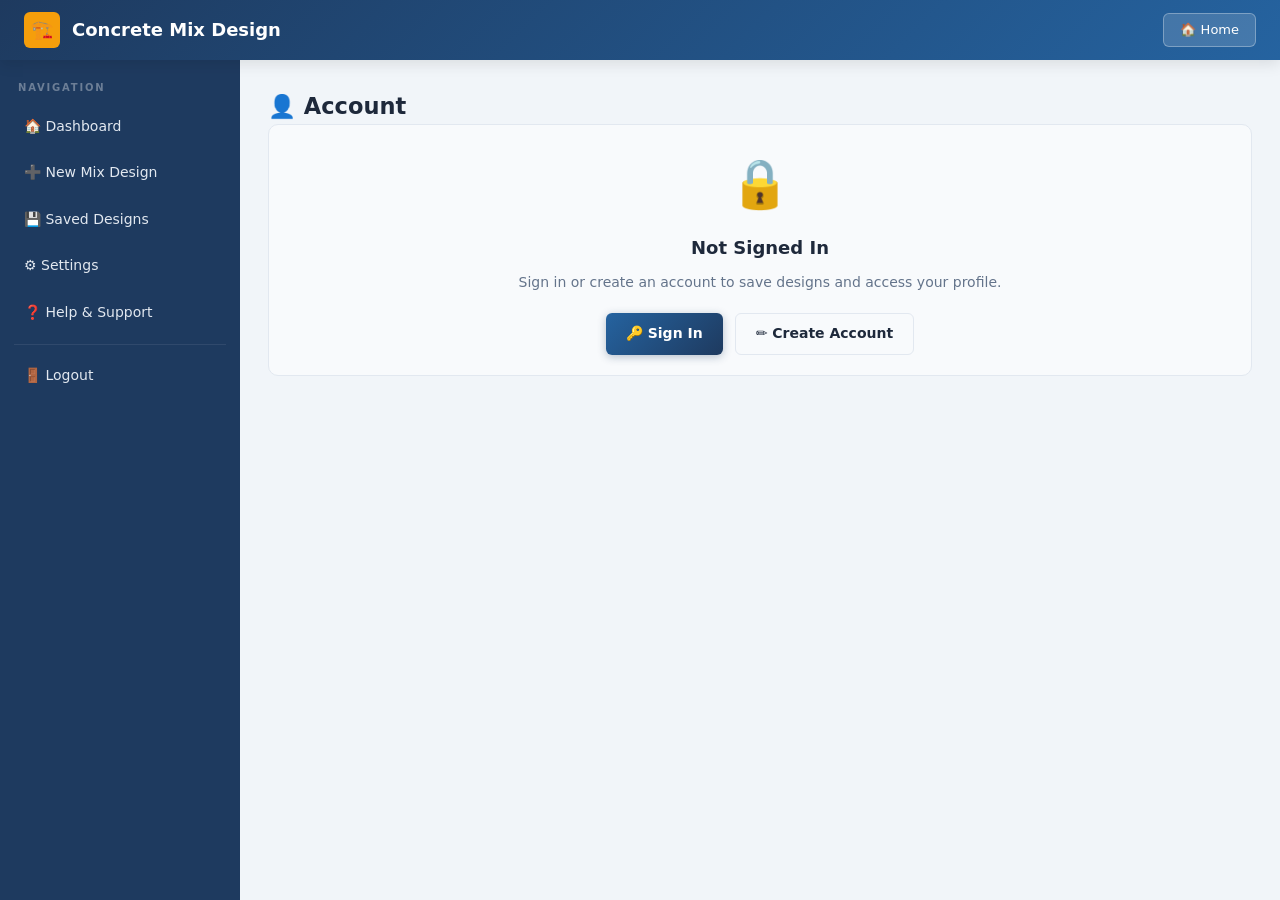
==== account.html @ 40d3233d "Add files via upload" ====
<!DOCTYPE html>
<html lang="en">
<head>
  <meta charset="UTF-8">
  <meta name="viewport" content="width=device-width, initial-scale=1">
  <title>Account — Concrete Mix Design</title>
  <link rel="stylesheet" href="style.css">
  <style>
    .acct-hero {
      background: linear-gradient(135deg, var(--primary) 0%, var(--primary-light) 100%);
      border-radius: var(--radius);
      padding: 28px 32px;
      color: #fff;
      display: flex;
      align-items: center;
      gap: 22px;
      margin-bottom: 24px;
    }
    .acct-avatar {
      width: 72px; height: 72px;
      border-radius: 50%;
      background: rgba(255,255,255,.25);
      border: 3px solid rgba(255,255,255,.4);
      display: flex; align-items: center; justify-content: center;
      font-size: 32px; flex-shrink: 0;
    }
    .acct-hero h2 { font-size: 22px; font-weight: 800; margin-bottom: 4px; }
    .acct-hero p  { font-size: 13px; opacity: .8; margin: 0 0 8px; }
    .role-pill {
      display: inline-block; background: var(--accent);
      color: #1e3a5f; font-size: 11px; font-weight: 700;
      padding: 3px 12px; border-radius: 20px;
    }
    .acct-tabs {
      display: flex; gap: 4px;
      border-bottom: 2px solid var(--border);
      margin-bottom: 24px;
    }
    .tab-btn {
      padding: 10px 18px; border: none; background: none;
      font-size: 14px; font-weight: 600; cursor: pointer;
      color: var(--text-muted); border-bottom: 2px solid transparent;
      margin-bottom: -2px; transition: all .2s; font-family: inherit;
    }
    .tab-btn.active { color: var(--primary); border-bottom-color: var(--primary); }
    .tab-pane { display: none; }
    .tab-pane.active { display: block; }
    .info-row {
      display: flex; align-items: center; gap: 12px;
      padding: 13px 0; border-bottom: 1px solid var(--border);
      font-size: 14px;
    }
    .info-row:last-child { border-bottom: none; }
    .info-row .ir-label { width: 140px; color: var(--text-muted); font-weight: 500; flex-shrink: 0; }
    .info-row .ir-val   { font-weight: 600; }
    .change-pw-row { display: none; }
    .change-pw-row.show { display: block; }
    .login-status-card {
      border-radius: var(--radius);
      padding: 20px 24px;
      text-align: center;
      border: 1px solid var(--border);
      background: var(--surface-2);
      margin-bottom: 16px;
    }

    /* Mobile tweaks */
    @media (max-width: 768px) {
      .acct-hero {
        flex-direction: column;
        align-items: flex-start;
        gap: 14px;
        padding: 22px 20px;
      }
      .acct-hero h2 { font-size: 18px; }
      .acct-hero p  { margin-bottom: 4px; }
      .acct-hero, .acct-tabs { width: 100%; }
      .acct-tabs {
        overflow-x: auto;
        -webkit-overflow-scrolling: touch;
      }
      .tab-btn { padding: 10px 12px; white-space: nowrap; }
      .info-row {
        flex-direction: column;
        align-items: flex-start;
        gap: 6px;
      }
      .info-row .ir-label { width: auto; font-size: 12px; }
    }

    @media (max-width: 480px) {
      .acct-hero { text-align: left; }
      .acct-avatar { width: 60px; height: 60px; font-size: 26px; }
      .tab-btn { font-size: 13px; }
    }
  </style>
</head>
<body>
<header class="topbar">
  <div class="topbar-brand"><div class="brand-icon">🏗️</div><h2>Concrete Mix Design</h2></div>
  <div class="top-actions">
    <button class="nav-toggle" id="navToggle">☰</button>
    <button class="account-btn" onclick="location.href='index.html'">🏠 Home</button>
  </div>
</header>
<div class="container">
  <nav id="sidebar" class="sidebar">
    <div class="sidebar-label">Navigation</div>
    <ul>
      <li><a href="index.html">🏠 Dashboard</a></li>
      <li><a href="mix.html">➕ New Mix Design</a></li>
      <li><a href="saved.html">💾 Saved Designs</a></li>
      <li><a href="settings.html">⚙️ Settings</a></li>
      <li><a href="help.html">❓ Help &amp; Support</a></li>
    </ul>
    <div class="sidebar-divider"></div>
    <ul><li><a href="logout.html">🚪 Logout</a></li></ul>
  </nav>

  <main>

    <!-- Loading -->
    <div id="loadingBlock" style="text-align:center;padding:48px 0;color:var(--text-muted)">
      <div style="font-size:32px;margin-bottom:12px">⏳</div>
      <p>Loading account…</p>
    </div>

    <!-- Not Logged In -->
    <div id="guestBlock" style="display:none">
      <h2>👤 Account</h2>
      <div class="login-status-card">
        <div style="font-size:48px;margin-bottom:12px">🔒</div>
        <h3 style="font-size:18px;margin-bottom:8px">Not Signed In</h3>
        <p style="font-size:14px;color:var(--text-muted);margin-bottom:20px">
          Sign in or create an account to save designs and access your profile.
        </p>
        <div style="display:flex;gap:12px;justify-content:center;flex-wrap:wrap">
          <a href="login.html" class="primary-btn" style="text-decoration:none">🔑 Sign In</a>
          <a href="register.html" class="secondary-btn" style="text-decoration:none">✏️ Create Account</a>
        </div>
      </div>
    </div>

    <!-- Logged In -->
    <div id="acctBlock" style="display:none">

      <!-- Hero -->
      <div class="acct-hero">
        <div class="acct-avatar" id="avatarEl">👤</div>
        <div>
          <h2 id="heroName">—</h2>
          <p id="heroEmail">—</p>
          <span class="role-pill" id="heroPill">—</span>
        </div>
      </div>

      <!-- Tabs -->
      <div class="acct-tabs">
        <button class="tab-btn active" onclick="switchTab('profile',this)">Profile</button>
        <button class="tab-btn"        onclick="switchTab('designs',this)">My Designs</button>
        <button class="tab-btn"        onclick="switchTab('security',this)">Security</button>
      </div>

      <!-- ── Profile Tab ── -->
      <div id="tab-profile" class="tab-pane active">
        <div class="card" style="max-width:540px">
          <div class="card-header"><div class="card-icon">📋</div><h3>Profile Information</h3></div>
          <div id="msgProfile"></div>
          <div class="info-row"><span class="ir-label">Full Name</span><span class="ir-val" id="pName">—</span></div>
          <div class="info-row"><span class="ir-label">Email</span><span class="ir-val" id="pEmail">—</span></div>
          <div class="info-row"><span class="ir-label">Role</span><span class="ir-val" id="pRole">—</span></div>

          <hr class="divider" style="margin:20px 0">
          <h4 style="font-size:14px;margin-bottom:14px">Edit Profile</h4>
          <div class="form-grid" style="margin-bottom:16px">
            <div class="form-row"><label>Full Name</label><input id="editName" type="text" placeholder="Your name"></div>
            <div class="form-row"><label>Email</label><input id="editEmail" type="email" placeholder="you@example.com"></div>
          </div>
          <div class="form-grid" style="margin-bottom:16px">
            <div class="form-row"><label>Role</label>
              <select id="editRole">
                <option>Engineer</option><option>Student</option>
                <option>Technician</option><option>Other</option>
              </select>
            </div>
          </div>
          <button class="primary-btn btn-full" onclick="saveProfile()">💾 Save Changes</button>
        </div>
      </div>

      <!-- ── Designs Tab ── -->
      <div id="tab-designs" class="tab-pane">
        <div class="page-header" style="margin-bottom:16px">
          <h3 style="font-size:16px;font-weight:700">My Saved Designs</h3>
          <a href="mix.html" class="primary-btn" style="text-decoration:none;padding:8px 16px;font-size:13px">➕ New Design</a>
        </div>
        <div id="designsList"></div>
      </div>

      <!-- ── Security Tab ── -->
      <div id="tab-security" class="tab-pane">
        <div class="card" style="max-width:440px">
          <div class="card-header"><div class="card-icon">🔒</div><h3>Change Password</h3></div>
          <div id="msgSecurity"></div>
          <div class="form-row"><label>Current Password</label><input id="curPw" type="password" placeholder="Current password"></div>
          <div class="form-row"><label>New Password</label><input id="newPw" type="password" placeholder="Min 6 characters"></div>
          <div class="form-row"><label>Confirm New Password</label><input id="confPw" type="password" placeholder="Repeat new password"></div>
          <button class="primary-btn btn-full" onclick="changePassword()">🔒 Update Password</button>
          <hr class="divider">
          <button class="btn-danger btn-full" onclick="location.href='logout.html'">🚪 Sign Out of Account</button>
        </div>
      </div>

    </div><!-- /acctBlock -->
  </main>
</div>

<script src="app.js"></script>
<script>
let userData = null;

function switchTab(tab, btn) {
  document.querySelectorAll('.tab-btn').forEach(b => b.classList.remove('active'));
  document.querySelectorAll('.tab-pane').forEach(p => p.classList.remove('active'));
  btn.classList.add('active');
  document.getElementById('tab-' + tab).classList.add('active');
  if (tab === 'designs') loadDesigns();
}

function escHtml(s){ return String(s||'').replace(/&/g,'&amp;').replace(/</g,'&lt;').replace(/>/g,'&gt;'); }

function renderUser(u) {
  userData = u;
  document.getElementById('heroName').textContent  = u.full_name || '—';
  document.getElementById('heroEmail').textContent = u.email     || '—';
  document.getElementById('heroPill').textContent  = u.role      || '—';
  document.getElementById('pName').textContent     = u.full_name || '—';
  document.getElementById('pEmail').textContent    = u.email     || '—';
  document.getElementById('pRole').textContent     = u.role      || '—';
  // Pre-fill edit fields
  document.getElementById('editName').value  = u.full_name      || '';
  document.getElementById('editEmail').value = u.email          || '';
  document.getElementById('editRole').value  = u.role           || 'Engineer';
  // Avatar letter
  document.getElementById('avatarEl').textContent = (u.full_name||'U')[0].toUpperCase();
}

function loadDesigns() {
  const container = document.getElementById('designsList');
  container.innerHTML = '<p style="color:var(--text-muted);font-size:13px">Loading…</p>';

  fetch('save_design.php')
    .then(async (r) => {
      const data = await r.json().catch(() => ({ success:false, message:'Invalid response' }));
      return { status: r.status, data };
    })
    .then(res => {
      if (res.status === 401) {
        container.innerHTML = '<p style="color:var(--error)">Please sign in to view your designs.</p>';
        return;
      }
      const designs = res.data.success ? (res.data.data || []) : [];
      if (!designs.length) {
        container.innerHTML = `<div class="empty-state"><div class="empty-icon">📭</div><p>No designs saved yet</p>
          <a href="mix.html" class="primary-btn" style="text-decoration:none;display:inline-flex;margin-top:12px">Create First Design</a></div>`;
        return;
      }
      container.innerHTML = `<ul class="designs-list">${designs.map(d => `
        <li class="design-item">
          <div class="design-info">
            <h4>${escHtml(d.name||'Mix Design')}</h4>
            <p>Grade: ${escHtml(d.grade||'—')} &nbsp;·&nbsp; W/C: ${d.wc_ratio||d.wcRatio||'—'} &nbsp;·&nbsp;
               ${(d.created_at||d.date) ? new Date(d.created_at||d.date).toLocaleDateString('en-IN') : '—'}</p>
          </div>
          <span class="design-badge">${escHtml(d.grade||'M20')}</span>
          <div class="design-actions">
            <button class="btn-danger" style="padding:6px 12px;font-size:12px" onclick="deleteDesign(${d.id||0},'${escHtml(d.name||'')}')"
              >🗑️</button>
          </div>
        </li>`).join('')}</ul>`;
    })
    .catch(() => container.innerHTML = '<p style="color:var(--text-muted)">Could not load designs.</p>');
}

function deleteDesign(id, name) {
  if (!confirm(`Delete "${name}"?`)) return;
  fetch('save_design.php?id='+id, { method:'DELETE' })
    .then(r => r.json())
    .then(d => { if (d.success) loadDesigns(); else alert(d.message); })
    .catch(() => { alert('Error deleting design'); });
}

function saveProfile() {
  const body = {
    name:         document.getElementById('editName').value.trim(),
    email:        document.getElementById('editEmail').value.trim(),
    role:         document.getElementById('editRole').value,
  };
  const msg = document.getElementById('msgProfile');

  // Basic email validation client-side
  if (!body.email || !/^[^\s@]+@[^\s@]+\.[^\s@]+$/.test(body.email)) {
    msg.innerHTML = showErr('Please enter a valid email address.');
    return;
  }

  fetch('update_profile.php', {
    method:'POST', headers:{'Content-Type':'application/json'}, body: JSON.stringify(body)
  })
  .then(r => r.json())
  .then(data => {
    msg.innerHTML = `<div class="${data.success?'success':'error'}" style="${!data.success?'background:var(--error-bg);padding:12px;border-radius:6px;border-left:4px solid var(--error)':''}">${data.message}</div>`;
    if (data.success) {
      localStorage.setItem('concrete_user_name', body.name);
      localStorage.setItem('concrete_user_email', body.email);
      localStorage.setItem('concrete_user_role', body.role);
      location.reload();
    }
  })
  .catch(() => {
    // localStorage fallback
    if (body.name)  localStorage.setItem('concrete_user_name', body.name);
    if (body.email) localStorage.setItem('concrete_user_email', body.email);
    if (body.role)  localStorage.setItem('concrete_user_role', body.role);
    msg.innerHTML = '<div class="success">✅ Profile updated (local).</div>';
  });
}

function changePassword() {
  const cur  = document.getElementById('curPw').value;
  const nw   = document.getElementById('newPw').value;
  const conf = document.getElementById('confPw').value;
  const msg  = document.getElementById('msgSecurity');
  if (!cur || !nw || !conf)             { msg.innerHTML = showErr('All fields required'); return; }
  if (nw.length < 6)                    { msg.innerHTML = showErr('New password must be 6+ chars'); return; }
  if (nw !== conf)                      { msg.innerHTML = showErr('New passwords do not match'); return; }

  fetch('update_profile.php', {
    method:'POST', headers:{'Content-Type':'application/json'},
    body: JSON.stringify({ current_password: cur, new_password: nw })
  })
  .then(r => r.json())
  .then(data => {
    msg.innerHTML = data.success
      ? '<div class="success">✅ Password changed successfully!</div>'
      : showErr(data.message);
    if (data.success) { document.getElementById('curPw').value=''; document.getElementById('newPw').value=''; document.getElementById('confPw').value=''; }
  })
  .catch(() => msg.innerHTML = showErr('Server unavailable'));
}

function showErr(m) {
  return `<div class="error" style="background:var(--error-bg);padding:12px;border-radius:6px;border-left:4px solid var(--error);margin-bottom:12px">❌ ${m}</div>`;
}

function localUserFromStorage() {
  if (!localStorage.getItem('concrete_logged_in')) return null;
  return {
    full_name: localStorage.getItem('concrete_user_name')  || 'User',
    email:     localStorage.getItem('concrete_user_email') || 'user@example.com',
    role:      localStorage.getItem('concrete_user_role')  || 'Engineer'
  };
}

// ── Boot ──────────────────────────────────────────────────────
(function(){
  const loading = document.getElementById('loadingBlock');
  const guest   = document.getElementById('guestBlock');
  const acct    = document.getElementById('acctBlock');

  // Try DB first
  fetch('get_user.php')
    .then(r => r.json())
    .then(data => {
      loading.style.display = 'none';
      if (data.success && data.data) {
        acct.style.display = 'block';
        renderUser(data.data);
      } else {
        const localUser = localUserFromStorage();
        if (localUser) {
          acct.style.display = 'block';
          renderUser(localUser);
        } else {
          guest.style.display = 'block';
        }
      }
    })
    .catch(() => {
      loading.style.display = 'none';
      const localUser = localUserFromStorage();
      if (localUser) {
        acct.style.display = 'block';
        renderUser(localUser);
      } else {
        guest.style.display = 'block';
      }
    });
})();
</script>
</body>
</html>
---- style.css ----
:root {
  --primary:        #1e3a5f;
  --primary-light:  #2563a0;
  --accent:         #f59e0b;
  --accent-dark:    #d97706;
  --bg:             #f1f5f9;
  --surface:        #ffffff;
  --surface-2:      #f8fafc;
  --border:         #e2e8f0;
  --text:           #1e293b;
  --text-muted:     #64748b;
  --sidebar-bg:     #1e3a5f;
  --sidebar-text:   #e2e8f0;
  --sidebar-hover:  rgba(255,255,255,.1);
  --success:        #059669;
  --success-bg:     #ecfdf5;
  --error:          #dc2626;
  --error-bg:       #fef2f2;
  --shadow-sm:      0 1px 3px rgba(0,0,0,.08);
  --shadow-md:      0 4px 14px rgba(0,0,0,.10);
  --shadow-lg:      0 8px 28px rgba(0,0,0,.14);
  --radius:         10px;
  --radius-sm:      6px;
}

body.dark-theme {
  --bg:           #0f172a;
  --surface:      #1e293b;
  --surface-2:    #162032;
  --border:       #334155;
  --text:         #e2e8f0;
  --text-muted:   #94a3b8;
  --sidebar-bg:   #0f172a;
  --sidebar-text: #cbd5e1;
  --success-bg:   #064e3b;
  --error-bg:     #450a0a;
}

*,*::before,*::after{box-sizing:border-box;margin:0;padding:0}
html,body{height:100%;scroll-behavior:smooth}
body{font-family:'Segoe UI',system-ui,-apple-system,sans-serif;background:var(--bg);color:var(--text);transition:background .3s,color .3s;font-size:15px;line-height:1.6}
a{color:inherit;text-decoration:none}

/* ─── Reveal Animation ─── */
.reveal {
  opacity: 0;
  transform: translateY(30px);
  transition: opacity 0.8s ease, transform 0.8s ease;
}
.reveal.active {
  opacity: 1;
  transform: translateY(0);
}

/* ─── Topbar ─── */
.topbar{
  background:linear-gradient(135deg,var(--primary) 0%,var(--primary-light) 100%);
  color:#fff;height:60px;padding:0 24px;
  display:flex;align-items:center;justify-content:space-between;
  box-shadow:var(--shadow-md);position:sticky;top:0;z-index:200;
}
.topbar-brand{display:flex;align-items:center;gap:12px}
.brand-icon{width:36px;height:36px;background:var(--accent);border-radius:var(--radius-sm);display:flex;align-items:center;justify-content:center;font-size:18px;flex-shrink:0}
.topbar h2{font-size:18px;font-weight:700;margin:0}
.top-actions{display:flex;gap:10px;align-items:center}
.nav-toggle{display:none;background:rgba(255,255,255,.15);border:1px solid rgba(255,255,255,.25);border-radius:var(--radius-sm);color:#fff;font-size:20px;cursor:pointer;padding:6px 10px;line-height:1;transition:background .2s;width:auto}
.nav-toggle:hover{background:rgba(255,255,255,.28)}
.account-btn{padding:7px 16px;background:rgba(255,255,255,.15);color:#fff;border:1px solid rgba(255,255,255,.3);border-radius:var(--radius-sm);cursor:pointer;font-size:13px;font-weight:500;transition:background .2s;width:auto}
.account-btn:hover{background:rgba(255,255,255,.28)}

/* ─── Layout ─── */
.container{display:flex;min-height:calc(100vh - 60px)}

/* ─── Sidebar ─── */
.sidebar{width:240px;flex-shrink:0;background:var(--sidebar-bg);display:flex;flex-direction:column;box-shadow:2px 0 8px rgba(0,0,0,.15);overflow-y:auto}
.sidebar-label{padding:20px 18px 8px;font-size:10px;text-transform:uppercase;letter-spacing:1.8px;color:rgba(255,255,255,.35);font-weight:600}
.sidebar ul{list-style:none;padding:0 10px;margin:0}
.sidebar li{margin-bottom:2px}
.sidebar a,.sidebar-link{
  display:flex;align-items:center;gap:10px;padding:11px 14px;
  color:var(--sidebar-text);text-decoration:none;border:none;
  background:none;width:100%;text-align:left;font-size:14px;
  font-family:inherit;font-weight:500;cursor:pointer;
  border-radius:var(--radius-sm);transition:background .2s,color .2s,padding-left .15s;
}
.sidebar a:hover,.sidebar-link:hover{background:var(--sidebar-hover);color:#fff;padding-left:18px}
.sidebar a.active,.sidebar-link.active{background:var(--accent);color:#1e3a5f;font-weight:700}
.sidebar-divider{height:1px;background:rgba(255,255,255,.08);margin:8px 14px}

/* ─── Main ─── */
main{flex:1;padding:28px;overflow-y:auto;background:var(--bg);min-width:0}
main>h2{font-size:22px;font-weight:700;margin-bottom:20px}

/* ─── Page ─── */
.page{display:none}
.page.active{display:block}


/* ─── Cards ─── */
.card{background:var(--surface);border:1px solid var(--border);border-radius:var(--radius);padding:24px;margin-bottom:20px;box-shadow:var(--shadow-sm)}
.card h3{font-size:16px;font-weight:700;margin-bottom:16px;color:var(--text)}
.card-header{display:flex;align-items:center;gap:12px;margin-bottom:18px;padding-bottom:14px;border-bottom:1px solid var(--border)}
.card-header h3{margin-bottom:0}
.card-icon{width:36px;height:36px;background:linear-gradient(135deg,var(--primary-light),var(--primary));border-radius:var(--radius-sm);display:flex;align-items:center;justify-content:center;font-size:16px;flex-shrink:0}

/* ─── Forms ─── */
.form-row{margin-bottom:16px}
.form-grid{display:grid;grid-template-columns:1fr 1fr;gap:16px}
.form-grid-3{display:grid;grid-template-columns:1fr 1fr 1fr;gap:16px}
label{display:block;font-size:12px;font-weight:600;color:var(--text-muted);margin-bottom:5px;text-transform:uppercase;letter-spacing:.5px}
input,select,textarea{width:100%;padding:10px 14px;border:1.5px solid var(--border);border-radius:var(--radius-sm);font-size:14px;font-family:inherit;background:var(--surface);color:var(--text);transition:border-color .2s,box-shadow .2s;margin-bottom:0}
input:focus,select:focus,textarea:focus{outline:none;border-color:var(--primary-light);box-shadow:0 0 0 3px rgba(37,99,160,.12)}
input[type="checkbox"],input[type="radio"]{width:auto;margin-right:6px;margin-bottom:0}

/* ─── Buttons ─── */
button,
.btn-full,
.primary-btn,
.secondary-btn{
  display:inline-flex;align-items:center;justify-content:center;gap:8px;
  padding:10px 20px;border:none;border-radius:var(--radius-sm);
  cursor:pointer;font-size:14px;font-weight:600;font-family:inherit;
  transition:all .2s;white-space:nowrap;line-height:1.4;
}
.btn-full{width:100%;display:flex}
.primary-btn{background:linear-gradient(135deg,var(--primary-light),var(--primary));color:#fff;box-shadow:0 2px 8px rgba(30,58,95,.3)}
.primary-btn:hover{transform:translateY(-1px);box-shadow:0 4px 14px rgba(30,58,95,.4)}
.secondary-btn{background:var(--surface-2);color:var(--text);border:1.5px solid var(--border)}
.secondary-btn:hover{background:var(--border)}
.btn-danger{background:#fee2e2;color:#dc2626;border:1px solid #fca5a5}
.btn-danger:hover{background:#fca5a5}
.btn-accent{background:linear-gradient(135deg,var(--accent),var(--accent-dark));color:#1e3a5f;border:none;box-shadow:0 2px 8px rgba(245,158,11,.3)}
.btn-accent:hover{transform:translateY(-1px);box-shadow:0 4px 14px rgba(245,158,11,.4)}
.btn-group{display:flex;gap:10px;flex-wrap:wrap}

/* ─── Messages ─── */
.success{background:var(--success-bg);color:var(--success);border-left:4px solid var(--success);padding:12px 16px;border-radius:var(--radius-sm);font-size:14px;font-weight:500;margin-bottom:16px}
.error{color:var(--error);font-size:13px;display:block;margin-top:4px}

/* ─── Page Header ─── */
.page-header{display:flex;align-items:center;justify-content:space-between;margin-bottom:24px;flex-wrap:wrap;gap:12px}
.page-header h2{margin-bottom:0}

/* ─── Stats Grid ─── */
.stats-grid{display:grid;grid-template-columns:repeat(auto-fit,minmax(175px,1fr));gap:16px;margin-bottom:24px}
.stat-card{background:var(--surface);border:1px solid var(--border);border-radius:var(--radius);padding:20px;display:flex;align-items:center;gap:16px;box-shadow:var(--shadow-sm)}
.stat-icon{width:48px;height:48px;border-radius:var(--radius-sm);display:flex;align-items:center;justify-content:center;font-size:22px;flex-shrink:0}
.stat-icon.blue{background:#dbeafe}
.stat-icon.amber{background:#fef3c7}
.stat-icon.green{background:#dcfce7}
.stat-icon.slate{background:#f1f5f9}
.stat-value{font-size:28px;font-weight:800;color:var(--text);line-height:1}
.stat-label{font-size:11px;color:var(--text-muted);font-weight:600;text-transform:uppercase;letter-spacing:.5px;margin-top:4px}

/* ——— Help Hero (global support strip) ——— */
.help-hero{
  background:linear-gradient(135deg,var(--primary) 0%,var(--primary-light) 60%,#3b82f6 100%);
  border-radius:var(--radius);
  padding:22px 24px;
  color:#fff;
  display:flex;
  align-items:center;
  gap:16px;
  margin-bottom:20px;
  box-shadow:var(--shadow-sm);
}
.help-hero .h-icon{font-size:38px;flex-shrink:0;line-height:1}
.help-hero h2,.help-hero h3{font-size:18px;font-weight:800;margin:0 0 4px}
.help-hero p{margin:0;font-size:13px;color:rgba(255,255,255,.9)}
.help-hero .help-actions{margin-left:auto;display:flex;gap:8px;flex-wrap:wrap}
.help-hero .help-btn{
  background:rgba(255,255,255,.16);
  border:1px solid rgba(255,255,255,.35);
  color:#fff;
  padding:8px 14px;
  border-radius:var(--radius-sm);
  font-weight:700;
  font-size:13px;
  text-decoration:none;
  display:inline-flex;
  align-items:center;
  gap:6px;
  transition:background .2s,border-color .2s,transform .15s;
}
.help-hero .help-btn:hover{background:rgba(255,255,255,.24);transform:translateY(-1px)}
.help-hero .help-btn.alt{background:#fff;color:var(--primary);border-color:#fff}

@media(max-width:768px){
  .help-hero{flex-direction:column;align-items:flex-start;padding:18px 16px}
  .help-hero .help-actions{margin-left:0;width:100%;justify-content:flex-start}
}


/* ─── Design Items (Saved) ─── */
.designs-list{list-style:none}
.design-item{background:var(--surface);border:1px solid var(--border);border-radius:var(--radius);padding:16px 20px;margin-bottom:12px;display:flex;align-items:center;justify-content:space-between;gap:16px;box-shadow:var(--shadow-sm);transition:box-shadow .2s}
.design-item:hover{box-shadow:var(--shadow-md)}
.design-info h4{font-size:15px;font-weight:700;color:var(--text);margin-bottom:3px}
.design-info p{font-size:12px;color:var(--text-muted);margin:0}
.design-badge{background:linear-gradient(135deg,var(--primary-light),var(--primary));color:#fff;font-size:11px;font-weight:700;padding:3px 10px;border-radius:20px;white-space:nowrap}
.design-actions{display:flex;gap:8px;flex-shrink:0}
.empty-state{text-align:center;padding:48px 20px;color:var(--text-muted)}
.empty-state .empty-icon{font-size:48px;margin-bottom:12px}
.empty-state p{font-size:15px}

/* ─── Auth ─── */
.auth-outer{min-height:calc(100vh - 60px);display:flex;align-items:center;justify-content:center;padding:24px;background:var(--bg)}
.auth-card{width:100%;max-width:440px;background:var(--surface);border:1px solid var(--border);border-radius:var(--radius);box-shadow:var(--shadow-lg);overflow:hidden}
.auth-header{background:linear-gradient(135deg,var(--primary) 0%,var(--primary-light) 100%);padding:28px 32px 24px;text-align:center}
.auth-logo{width:60px;height:60px;background:rgba(255,255,255,.2);border-radius:50%;display:flex;align-items:center;justify-content:center;font-size:28px;margin:0 auto 14px}
.auth-header h2{font-size:22px;font-weight:800;color:#fff;margin-bottom:4px}
.auth-header p{font-size:13px;color:rgba(255,255,255,.75);margin:0}
.auth-body{padding:28px 32px 32px}
.auth-footer{text-align:center;padding-top:16px;border-top:1px solid var(--border);margin-top:16px;font-size:13px;color:var(--text-muted)}
.auth-footer a{color:var(--primary-light);text-decoration:none;font-weight:600}
.auth-footer a:hover{text-decoration:underline}
.auth-divider{display:flex;align-items:center;gap:12px;margin:16px 0;color:var(--text-muted);font-size:12px}
.auth-divider::before,.auth-divider::after{content:'';flex:1;height:1px;background:var(--border)}
.link-muted{color:var(--primary-light);font-size:13px;cursor:pointer;text-decoration:none}
.login-actions{display:flex;gap:10px}

/* ─── Result Box ─── */
.result-box{background:#eff6ff;border-left:4px solid var(--primary-light);border-radius:var(--radius-sm);padding:16px 20px}
.result-row{display:flex;justify-content:space-between;align-items:center;padding:9px 0;border-bottom:1px solid #dbeafe;font-size:14px}
.result-row:last-child{border-bottom:none}
.result-row .rlabel{color:var(--text-muted);font-weight:500}
.result-row .rvalue{font-weight:700;color:var(--primary);font-size:15px}
.result-row .rvalue.big{font-size:20px;color:var(--accent-dark)}

/* ─── Misc ─── */
.badge{display:inline-block;padding:2px 10px;border-radius:20px;font-size:11px;font-weight:700;text-transform:uppercase}
.badge-blue{background:#dbeafe;color:var(--primary)}
.badge-amber{background:#fef3c7;color:#92400e}
.badge-green{background:#dcfce7;color:#065f46}
hr.divider{border:none;border-top:1px solid var(--border);margin:20px 0}

/* ─── Responsive ─── */
@media(max-width:768px){
  .topbar{padding:0 14px}
  .topbar h2{font-size:14px}
  .nav-toggle{display:flex}
  .container{display:block}
  .sidebar{position:fixed;top:60px;left:0;width:260px;height:calc(100vh - 60px);transform:translateX(-100%);transition:transform .3s ease;z-index:500}
  .sidebar.open{transform:translateX(0)}
  body.sidebar-open::before{content:'';position:fixed;inset:60px 0 0 0;background:rgba(0,0,0,.45);z-index:499}
  main{padding:16px}
  .card{padding:16px}
  .form-grid,.form-grid-3{grid-template-columns:1fr}
  .btn-group{flex-direction:column}
  .auth-outer{padding:16px;align-items:flex-start;padding-top:24px}
  .auth-body{padding:20px}
  .login-actions{flex-direction:column}
}
@media(max-width:480px){
  .topbar h2{font-size:13px}
  .stats-grid{grid-template-columns:1fr 1fr}
}

/* ─── Mix Page Utility Helpers ─── */
.bg-yellow-50{background:#fefce8}
.bg-gray-50{background:#f9fafb}
.border{border:1px solid var(--border)}
.border-yellow-200{border-color:#fcd34d}
.border-gray-200{border-color:#e5e7eb}
.border-b{border-bottom:1px solid var(--border)}
.p-4{padding:16px}
.mt-4{margin-top:16px}
.mt-8{margin-top:28px}
.mb-3{margin-bottom:12px}
.mb-2{margin-bottom:8px}
.mb-1{margin-bottom:4px}
.pb-2{padding-bottom:8px}
.rounded-xl{border-radius:16px}
.grid{display:grid}
.grid-cols-3{grid-template-columns:repeat(auto-fit,minmax(180px,1fr))}
.gap-4{gap:16px}
.text-xs{font-size:12px}
.text-sm{font-size:14px}
.text-md{font-size:15px}
.text-lg{font-size:17px}
.font-medium{font-weight:500}
.font-semibold{font-weight:600}
.font-bold{font-weight:700}
.text-gray-700{color:#374151}
.text-gray-600{color:#4b5563}
.text-gray-800{color:#1f2937}
.text-indigo-700{color:#4338ca}
.block{display:block}
.ml-4{margin-left:16px}
.detail-item{display:flex;justify-content:space-between;align-items:center;padding:6px 0;border-bottom:1px dashed var(--border);gap:10px}
.detail-item span:last-child{font-weight:600;color:var(--text)}
.detail-item:last-child{border-bottom:none}

/* Accent styling for material cost card */
.cost-card{
  background:linear-gradient(135deg,#fffbe6 0%,#fff3bf 55%,#ffeeb0 100%);
  border:1px solid #f5d564;
  box-shadow:0 4px 16px rgba(180,124,8,.12);
}
.cost-card h3{color:#7a4a00}
.cost-card label{color:#7a4a00;font-weight:700}
.cost-grid{display:grid;gap:14px}
.cost-grid.top-row{grid-template-columns:repeat(auto-fit,minmax(200px,1fr))}
.cost-grid.bottom-row{grid-template-columns:repeat(auto-fit,minmax(220px,1fr))}
.cost-item.top{padding:10px 10px 14px 10px}
.cost-item.bottom{padding:16px 10px 6px 10px}

/* Breakdown + Save spacing */
.breakdown-card{padding:22px;border-radius:18px}
.breakdown-card .detail-item{padding:8px 0}
.save-section{padding:16px 0 4px 0}
.calc-section{margin-top:12px;padding-top:10px;border-top:1px dashed var(--border)}
.calc-section:first-of-type{margin-top:6px;border-top:none;padding-top:0}
.step-title{color:#1e3a8a;font-weight:700;font-size:14px;margin:0 0 6px 0}
.step-note{color:var(--text-muted);font-size:12px;margin:0 0 10px 0}
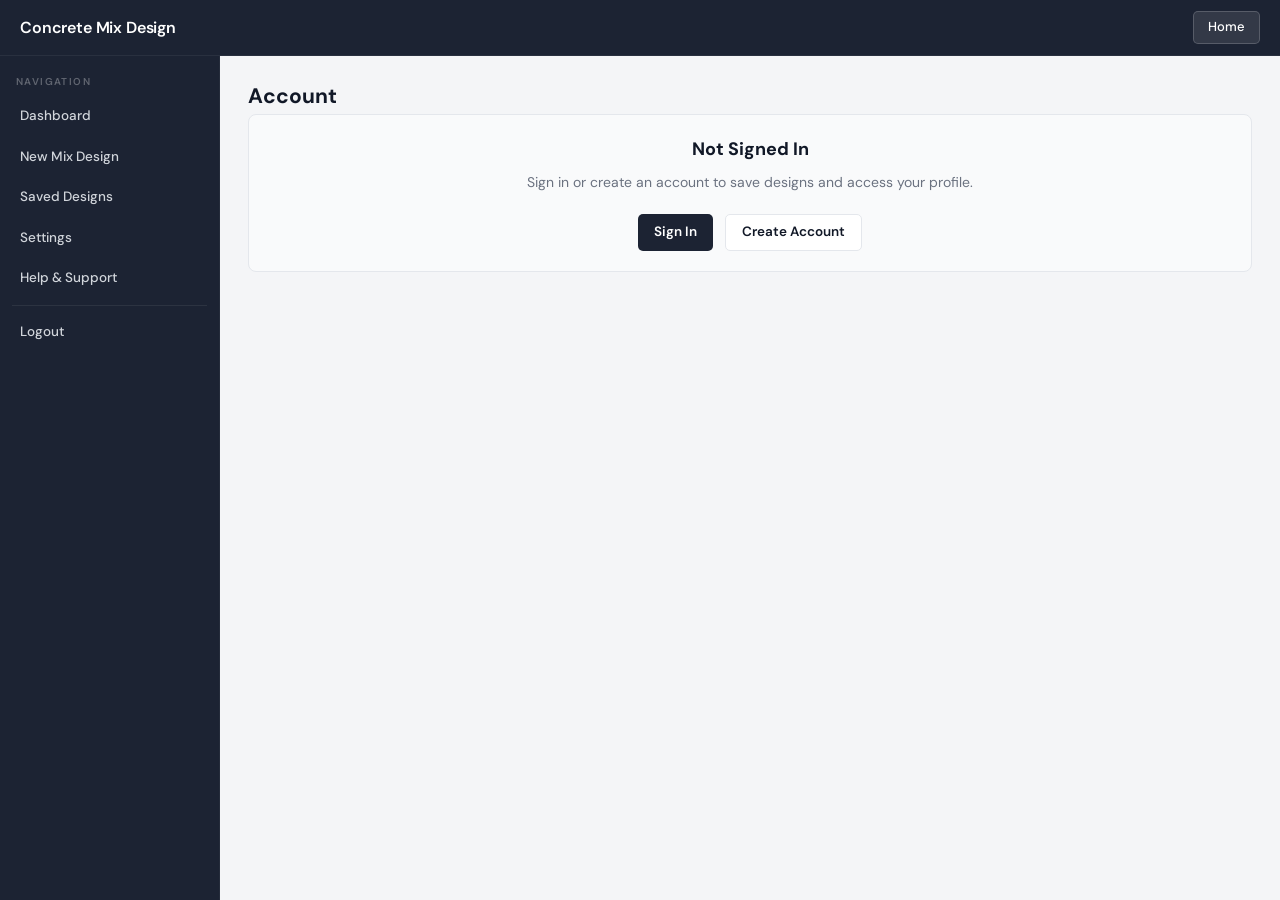
==== commit b76d9579: "Add files via upload" ====
--- a/account.html
+++ b/account.html
@@ -1,4 +1,4 @@
-<!DOCTYPE html>
+﻿<!DOCTYPE html>
 <html lang="en">
 <head>
   <meta charset="UTF-8">
@@ -97,46 +97,48 @@
 </head>
 <body>
 <header class="topbar">
-  <div class="topbar-brand"><div class="brand-icon">🏗️</div><h2>Concrete Mix Design</h2></div>
+  <div class="topbar-brand"><h2>Concrete Mix Design</h2></div>
   <div class="top-actions">
-    <button class="nav-toggle" id="navToggle">☰</button>
-    <button class="account-btn" onclick="location.href='index.html'">🏠 Home</button>
+    <button class="nav-toggle" id="navToggle" aria-label="Toggle navigation" aria-expanded="false">
+      <span class="nav-toggle-icon" aria-hidden="true"></span>
+    </button>
+    <button class="account-btn" onclick="location.href='index.html'">Home</button>
   </div>
 </header>
 <div class="container">
   <nav id="sidebar" class="sidebar">
     <div class="sidebar-label">Navigation</div>
     <ul>
-      <li><a href="index.html">🏠 Dashboard</a></li>
-      <li><a href="mix.html">➕ New Mix Design</a></li>
-      <li><a href="saved.html">💾 Saved Designs</a></li>
-      <li><a href="settings.html">⚙️ Settings</a></li>
-      <li><a href="help.html">❓ Help &amp; Support</a></li>
+      <li><a href="index.html">Dashboard</a></li>
+      <li><a href="mix.html">New Mix Design</a></li>
+      <li><a href="saved.html">Saved Designs</a></li>
+      <li><a href="settings.html">Settings</a></li>
+      <li><a href="help.html">Help &amp; Support</a></li>
     </ul>
     <div class="sidebar-divider"></div>
-    <ul><li><a href="logout.html">🚪 Logout</a></li></ul>
+    <ul><li><a href="logout.html">Logout</a></li></ul>
   </nav>
 
   <main>
 
     <!-- Loading -->
     <div id="loadingBlock" style="text-align:center;padding:48px 0;color:var(--text-muted)">
-      <div style="font-size:32px;margin-bottom:12px">⏳</div>
+      
       <p>Loading account…</p>
     </div>
 
-    <!-- Not Logged In -->
-    <div id="guestBlock" style="display:none">
-      <h2>👤 Account</h2>
-      <div class="login-status-card">
-        <div style="font-size:48px;margin-bottom:12px">🔒</div>
+    <!-- Not Logged In -->
+    <div id="guestBlock" style="display:none">
+      <h2>Account</h2>
+      <div class="login-status-card">
+        
         <h3 style="font-size:18px;margin-bottom:8px">Not Signed In</h3>
         <p style="font-size:14px;color:var(--text-muted);margin-bottom:20px">
           Sign in or create an account to save designs and access your profile.
         </p>
         <div style="display:flex;gap:12px;justify-content:center;flex-wrap:wrap">
-          <a href="login.html" class="primary-btn" style="text-decoration:none">🔑 Sign In</a>
-          <a href="register.html" class="secondary-btn" style="text-decoration:none">✏️ Create Account</a>
+          <a href="login.html" class="primary-btn" style="text-decoration:none">Sign In</a>
+          <a href="register.html" class="secondary-btn" style="text-decoration:none">Create Account</a>
         </div>
       </div>
     </div>
@@ -145,16 +147,16 @@
     <div id="acctBlock" style="display:none">
 
       <!-- Hero -->
-      <div class="acct-hero">
-        <div class="acct-avatar" id="avatarEl">👤</div>
-        <div>
-          <h2 id="heroName">—</h2>
-          <p id="heroEmail">—</p>
-          <span class="role-pill" id="heroPill">—</span>
-        </div>
-      </div>
-
-      <!-- Tabs -->
+      <div class="acct-hero">
+        <div class="acct-avatar" id="avatarEl"></div>
+        <div>
+          <h2 id="heroName">—</h2>
+          <p id="heroEmail">—</p>
+          <span class="role-pill" id="heroPill">—</span>
+        </div>
+      </div>
+
+      <!-- Tabs -->
       <div class="acct-tabs">
         <button class="tab-btn active" onclick="switchTab('profile',this)">Profile</button>
         <button class="tab-btn"        onclick="switchTab('designs',this)">My Designs</button>
@@ -164,7 +166,7 @@
       <!-- ── Profile Tab ── -->
       <div id="tab-profile" class="tab-pane active">
         <div class="card" style="max-width:540px">
-          <div class="card-header"><div class="card-icon">📋</div><h3>Profile Information</h3></div>
+          <div class="card-header"><h3>Profile Information</h3></div>
           <div id="msgProfile"></div>
           <div class="info-row"><span class="ir-label">Full Name</span><span class="ir-val" id="pName">—</span></div>
           <div class="info-row"><span class="ir-label">Email</span><span class="ir-val" id="pEmail">—</span></div>
@@ -184,7 +186,7 @@
               </select>
             </div>
           </div>
-          <button class="primary-btn btn-full" onclick="saveProfile()">💾 Save Changes</button>
+          <button class="primary-btn btn-full" onclick="saveProfile()">Save Changes</button>
         </div>
       </div>
 
@@ -192,7 +194,7 @@
       <div id="tab-designs" class="tab-pane">
         <div class="page-header" style="margin-bottom:16px">
           <h3 style="font-size:16px;font-weight:700">My Saved Designs</h3>
-          <a href="mix.html" class="primary-btn" style="text-decoration:none;padding:8px 16px;font-size:13px">➕ New Design</a>
+          <a href="mix.html" class="primary-btn" style="text-decoration:none;padding:8px 16px;font-size:13px">New Design</a>
         </div>
         <div id="designsList"></div>
       </div>
@@ -200,14 +202,13 @@
       <!-- ── Security Tab ── -->
       <div id="tab-security" class="tab-pane">
         <div class="card" style="max-width:440px">
-          <div class="card-header"><div class="card-icon">🔒</div><h3>Change Password</h3></div>
+          <div class="card-header"><h3>Change Password</h3></div>
           <div id="msgSecurity"></div>
-          <div class="form-row"><label>Current Password</label><input id="curPw" type="password" placeholder="Current password"></div>
           <div class="form-row"><label>New Password</label><input id="newPw" type="password" placeholder="Min 6 characters"></div>
           <div class="form-row"><label>Confirm New Password</label><input id="confPw" type="password" placeholder="Repeat new password"></div>
-          <button class="primary-btn btn-full" onclick="changePassword()">🔒 Update Password</button>
+          <button class="primary-btn btn-full" onclick="changePassword()">Update Password</button>
           <hr class="divider">
-          <button class="btn-danger btn-full" onclick="location.href='logout.html'">🚪 Sign Out of Account</button>
+          <button class="btn-danger btn-full" onclick="location.href='logout.html'">Sign Out of Account</button>
         </div>
       </div>
 
@@ -261,7 +262,7 @@
       }
       const designs = res.data.success ? (res.data.data || []) : [];
       if (!designs.length) {
-        container.innerHTML = `<div class="empty-state"><div class="empty-icon">📭</div><p>No designs saved yet</p>
+        container.innerHTML = `<div class="empty-state"><p>No designs saved yet</p>
           <a href="mix.html" class="primary-btn" style="text-decoration:none;display:inline-flex;margin-top:12px">Create First Design</a></div>`;
         return;
       }
@@ -275,7 +276,7 @@
           <span class="design-badge">${escHtml(d.grade||'M20')}</span>
           <div class="design-actions">
             <button class="btn-danger" style="padding:6px 12px;font-size:12px" onclick="deleteDesign(${d.id||0},'${escHtml(d.name||'')}')"
-              >🗑️</button>
+              >Delete</button>
           </div>
         </li>`).join('')}</ul>`;
     })
@@ -322,35 +323,34 @@
     if (body.name)  localStorage.setItem('concrete_user_name', body.name);
     if (body.email) localStorage.setItem('concrete_user_email', body.email);
     if (body.role)  localStorage.setItem('concrete_user_role', body.role);
-    msg.innerHTML = '<div class="success">✅ Profile updated (local).</div>';
+    msg.innerHTML = '<div class="success">Profile updated (local).</div>';
   });
 }
 
 function changePassword() {
-  const cur  = document.getElementById('curPw').value;
   const nw   = document.getElementById('newPw').value;
   const conf = document.getElementById('confPw').value;
   const msg  = document.getElementById('msgSecurity');
-  if (!cur || !nw || !conf)             { msg.innerHTML = showErr('All fields required'); return; }
+  if (!nw || !conf)                     { msg.innerHTML = showErr('All fields required'); return; }
   if (nw.length < 6)                    { msg.innerHTML = showErr('New password must be 6+ chars'); return; }
   if (nw !== conf)                      { msg.innerHTML = showErr('New passwords do not match'); return; }
 
   fetch('update_profile.php', {
     method:'POST', headers:{'Content-Type':'application/json'},
-    body: JSON.stringify({ current_password: cur, new_password: nw })
+    body: JSON.stringify({ new_password: nw })
   })
   .then(r => r.json())
   .then(data => {
     msg.innerHTML = data.success
-      ? '<div class="success">✅ Password changed successfully!</div>'
+      ? '<div class="success">Password changed successfully!</div>'
       : showErr(data.message);
-    if (data.success) { document.getElementById('curPw').value=''; document.getElementById('newPw').value=''; document.getElementById('confPw').value=''; }
+    if (data.success) { document.getElementById('newPw').value=''; document.getElementById('confPw').value=''; }
   })
   .catch(() => msg.innerHTML = showErr('Server unavailable'));
 }
 
 function showErr(m) {
-  return `<div class="error" style="background:var(--error-bg);padding:12px;border-radius:6px;border-left:4px solid var(--error);margin-bottom:12px">❌ ${m}</div>`;
+  return `<div class="error" style="background:var(--error-bg);padding:12px;border-radius:6px;border-left:4px solid var(--error);margin-bottom:12px">${m}</div>`;
 }
 
 function localUserFromStorage() {
@@ -400,3 +400,7 @@
 </script>
 </body>
 </html>
+
+
+
+
--- a/style.css
+++ b/style.css
@@ -1,315 +1,260 @@
+@import url('https://fonts.googleapis.com/css2?family=DM+Sans:wght@400;500;600;700&family=DM+Mono:wght@400;500&display=swap');
+
 :root {
-  --primary:        #1e3a5f;
-  --primary-light:  #2563a0;
-  --accent:         #f59e0b;
-  --accent-dark:    #d97706;
-  --bg:             #f1f5f9;
+  --primary:        #1c2333;
+  --primary-light:  #2d3a50;
+  --accent:         #d97706;
+  --accent-dark:    #b45309;
+  --accent-bg:      #fef3c7;
+  --bg:             #f4f5f7;
   --surface:        #ffffff;
-  --surface-2:      #f8fafc;
-  --border:         #e2e8f0;
-  --text:           #1e293b;
-  --text-muted:     #64748b;
-  --sidebar-bg:     #1e3a5f;
-  --sidebar-text:   #e2e8f0;
-  --sidebar-hover:  rgba(255,255,255,.1);
+  --surface-2:      #f9fafb;
+  --border:         #e4e7ec;
+  --border-strong:  #c8cdd6;
+  --text:           #111827;
+  --text-muted:     #6b7280;
+  --text-faint:     #9ca3af;
+  --sidebar-bg:     #1c2333;
+  --sidebar-text:   #d1d5db;
+  --sidebar-hover:  rgba(255,255,255,.08);
   --success:        #059669;
   --success-bg:     #ecfdf5;
+  --success-text:   #065f46;
   --error:          #dc2626;
   --error-bg:       #fef2f2;
-  --shadow-sm:      0 1px 3px rgba(0,0,0,.08);
-  --shadow-md:      0 4px 14px rgba(0,0,0,.10);
-  --shadow-lg:      0 8px 28px rgba(0,0,0,.14);
-  --radius:         10px;
-  --radius-sm:      6px;
+  --shadow-sm:      0 1px 2px rgba(0,0,0,.06);
+  --shadow-md:      0 2px 8px rgba(0,0,0,.08);
+  --radius:         8px;
+  --radius-sm:      5px;
+  --font:           'DM Sans', system-ui, sans-serif;
+  --font-mono:      'DM Mono', 'Fira Code', monospace;
 }
 
 body.dark-theme {
-  --bg:           #0f172a;
-  --surface:      #1e293b;
-  --surface-2:    #162032;
-  --border:       #334155;
-  --text:         #e2e8f0;
-  --text-muted:   #94a3b8;
+  --bg:           #111827;
+  --surface:      #1f2937;
+  --surface-2:    #1a2332;
+  --border:       #374151;
+  --border-strong:#4b5563;
+  --text:         #f3f4f6;
+  --text-muted:   #9ca3af;
+  --text-faint:   #6b7280;
   --sidebar-bg:   #0f172a;
-  --sidebar-text: #cbd5e1;
+  --sidebar-text: #d1d5db;
   --success-bg:   #064e3b;
+  --success-text: #6ee7b7;
   --error-bg:     #450a0a;
 }
 
 *,*::before,*::after{box-sizing:border-box;margin:0;padding:0}
-html,body{height:100%;scroll-behavior:smooth}
-body{font-family:'Segoe UI',system-ui,-apple-system,sans-serif;background:var(--bg);color:var(--text);transition:background .3s,color .3s;font-size:15px;line-height:1.6}
+html,body{height:100%}
+body{font-family:var(--font);background:var(--bg);color:var(--text);font-size:14px;line-height:1.6;transition:background .25s,color .25s}
 a{color:inherit;text-decoration:none}
-
-/* ─── Reveal Animation ─── */
-.reveal {
-  opacity: 0;
-  transform: translateY(30px);
-  transition: opacity 0.8s ease, transform 0.8s ease;
-}
-.reveal.active {
-  opacity: 1;
-  transform: translateY(0);
-}
-
-/* ─── Topbar ─── */
-.topbar{
-  background:linear-gradient(135deg,var(--primary) 0%,var(--primary-light) 100%);
-  color:#fff;height:60px;padding:0 24px;
-  display:flex;align-items:center;justify-content:space-between;
-  box-shadow:var(--shadow-md);position:sticky;top:0;z-index:200;
-}
-.topbar-brand{display:flex;align-items:center;gap:12px}
-.brand-icon{width:36px;height:36px;background:var(--accent);border-radius:var(--radius-sm);display:flex;align-items:center;justify-content:center;font-size:18px;flex-shrink:0}
-.topbar h2{font-size:18px;font-weight:700;margin:0}
-.top-actions{display:flex;gap:10px;align-items:center}
-.nav-toggle{display:none;background:rgba(255,255,255,.15);border:1px solid rgba(255,255,255,.25);border-radius:var(--radius-sm);color:#fff;font-size:20px;cursor:pointer;padding:6px 10px;line-height:1;transition:background .2s;width:auto}
-.nav-toggle:hover{background:rgba(255,255,255,.28)}
-.account-btn{padding:7px 16px;background:rgba(255,255,255,.15);color:#fff;border:1px solid rgba(255,255,255,.3);border-radius:var(--radius-sm);cursor:pointer;font-size:13px;font-weight:500;transition:background .2s;width:auto}
-.account-btn:hover{background:rgba(255,255,255,.28)}
-
-/* ─── Layout ─── */
-.container{display:flex;min-height:calc(100vh - 60px)}
-
-/* ─── Sidebar ─── */
-.sidebar{width:240px;flex-shrink:0;background:var(--sidebar-bg);display:flex;flex-direction:column;box-shadow:2px 0 8px rgba(0,0,0,.15);overflow-y:auto}
-.sidebar-label{padding:20px 18px 8px;font-size:10px;text-transform:uppercase;letter-spacing:1.8px;color:rgba(255,255,255,.35);font-weight:600}
-.sidebar ul{list-style:none;padding:0 10px;margin:0}
-.sidebar li{margin-bottom:2px}
-.sidebar a,.sidebar-link{
-  display:flex;align-items:center;gap:10px;padding:11px 14px;
-  color:var(--sidebar-text);text-decoration:none;border:none;
-  background:none;width:100%;text-align:left;font-size:14px;
-  font-family:inherit;font-weight:500;cursor:pointer;
-  border-radius:var(--radius-sm);transition:background .2s,color .2s,padding-left .15s;
-}
-.sidebar a:hover,.sidebar-link:hover{background:var(--sidebar-hover);color:#fff;padding-left:18px}
-.sidebar a.active,.sidebar-link.active{background:var(--accent);color:#1e3a5f;font-weight:700}
-.sidebar-divider{height:1px;background:rgba(255,255,255,.08);margin:8px 14px}
-
-/* ─── Main ─── */
-main{flex:1;padding:28px;overflow-y:auto;background:var(--bg);min-width:0}
-main>h2{font-size:22px;font-weight:700;margin-bottom:20px}
-
-/* ─── Page ─── */
+*:focus-visible{outline:2px solid var(--accent);outline-offset:2px}
+
+/* Topbar */
+.topbar{background:var(--primary);color:#fff;height:56px;padding:0 20px;display:flex;align-items:center;justify-content:space-between;position:sticky;top:0;z-index:200;border-bottom:1px solid rgba(255,255,255,.06)}
+.topbar-brand{display:flex;align-items:center;gap:10px}
+.brand-icon{width:30px;height:30px;background:var(--accent);border-radius:var(--radius-sm);display:flex;align-items:center;justify-content:center;font-size:15px;flex-shrink:0}
+.topbar h2{font-size:16px;font-weight:600;margin:0;letter-spacing:-.01em}
+.top-actions{display:flex;gap:8px;align-items:center}
+.nav-toggle{display:none;align-items:center;justify-content:center;background:rgba(255,255,255,.1);border:1px solid rgba(255,255,255,.15);border-radius:var(--radius-sm);color:#fff;cursor:pointer;width:36px;height:32px;padding:0;transition:background .15s}
+.nav-toggle:hover{background:rgba(255,255,255,.18)}
+.nav-toggle-icon{position:relative;display:block;width:16px;height:2px;background:currentColor;border-radius:1px}
+.nav-toggle-icon::before,.nav-toggle-icon::after{content:'';position:absolute;left:0;width:16px;height:2px;background:currentColor;border-radius:1px}
+.nav-toggle-icon::before{top:-5px}
+.nav-toggle-icon::after{top:5px}
+.account-btn{padding:6px 14px;background:rgba(255,255,255,.1);color:#fff;border:1px solid rgba(255,255,255,.18);border-radius:var(--radius-sm);cursor:pointer;font-size:13px;font-weight:500;font-family:var(--font);transition:background .15s}
+.account-btn:hover{background:rgba(255,255,255,.18)}
+
+/* Layout */
+.container{display:flex;min-height:calc(100vh - 56px)}
+
+/* Sidebar */
+.sidebar{width:220px;flex-shrink:0;background:var(--sidebar-bg);display:flex;flex-direction:column;overflow-y:auto;border-right:1px solid rgba(255,255,255,.04)}
+.sidebar-label{padding:18px 16px 6px;font-size:10px;text-transform:uppercase;letter-spacing:1.4px;color:rgba(255,255,255,.3);font-weight:600}
+.sidebar ul{list-style:none;padding:0 8px;margin:0}
+.sidebar li{margin-bottom:1px}
+.sidebar a,.sidebar-link{display:flex;align-items:center;gap:8px;padding:9px 12px;color:var(--sidebar-text);text-decoration:none;border:none;background:none;width:100%;text-align:left;font-size:13.5px;font-weight:500;font-family:var(--font);cursor:pointer;border-radius:var(--radius-sm);transition:background .15s,color .15s}
+.sidebar a:hover,.sidebar-link:hover{background:var(--sidebar-hover);color:#fff}
+.sidebar a.active,.sidebar-link.active{background:var(--accent);color:#fff;font-weight:600}
+.sidebar-divider{height:1px;background:rgba(255,255,255,.07);margin:6px 12px}
+
+/* Main */
+main{flex:1;max-width:1100px;margin:0 auto;padding:24px 28px;overflow-y:auto;background:var(--bg);min-width:0}
+main>h2{font-size:20px;font-weight:700;margin-bottom:20px}
 .page{display:none}
 .page.active{display:block}
 
-
-/* ─── Cards ─── */
-.card{background:var(--surface);border:1px solid var(--border);border-radius:var(--radius);padding:24px;margin-bottom:20px;box-shadow:var(--shadow-sm)}
-.card h3{font-size:16px;font-weight:700;margin-bottom:16px;color:var(--text)}
-.card-header{display:flex;align-items:center;gap:12px;margin-bottom:18px;padding-bottom:14px;border-bottom:1px solid var(--border)}
+/* Cards */
+.card{background:var(--surface);border:1px solid var(--border);border-radius:var(--radius);padding:20px;margin-bottom:16px;box-shadow:var(--shadow-sm)}
+.card h3{font-size:14px;font-weight:700;margin-bottom:14px}
+.card-header{display:flex;align-items:center;gap:10px;margin-bottom:16px;padding-bottom:12px;border-bottom:1px solid var(--border)}
 .card-header h3{margin-bottom:0}
-.card-icon{width:36px;height:36px;background:linear-gradient(135deg,var(--primary-light),var(--primary));border-radius:var(--radius-sm);display:flex;align-items:center;justify-content:center;font-size:16px;flex-shrink:0}
-
-/* ─── Forms ─── */
-.form-row{margin-bottom:16px}
-.form-grid{display:grid;grid-template-columns:1fr 1fr;gap:16px}
-.form-grid-3{display:grid;grid-template-columns:1fr 1fr 1fr;gap:16px}
-label{display:block;font-size:12px;font-weight:600;color:var(--text-muted);margin-bottom:5px;text-transform:uppercase;letter-spacing:.5px}
-input,select,textarea{width:100%;padding:10px 14px;border:1.5px solid var(--border);border-radius:var(--radius-sm);font-size:14px;font-family:inherit;background:var(--surface);color:var(--text);transition:border-color .2s,box-shadow .2s;margin-bottom:0}
-input:focus,select:focus,textarea:focus{outline:none;border-color:var(--primary-light);box-shadow:0 0 0 3px rgba(37,99,160,.12)}
-input[type="checkbox"],input[type="radio"]{width:auto;margin-right:6px;margin-bottom:0}
-
-/* ─── Buttons ─── */
-button,
-.btn-full,
-.primary-btn,
-.secondary-btn{
-  display:inline-flex;align-items:center;justify-content:center;gap:8px;
-  padding:10px 20px;border:none;border-radius:var(--radius-sm);
-  cursor:pointer;font-size:14px;font-weight:600;font-family:inherit;
-  transition:all .2s;white-space:nowrap;line-height:1.4;
-}
+.card-icon{width:30px;height:30px;background:var(--bg);border:1px solid var(--border);border-radius:var(--radius-sm);display:flex;align-items:center;justify-content:center;font-size:14px;flex-shrink:0}
+
+/* Forms */
+.form-row{margin-bottom:14px}
+.form-grid{display:grid;grid-template-columns:1fr 1fr;gap:14px}
+.form-grid-3{display:grid;grid-template-columns:1fr 1fr 1fr;gap:14px}
+label{display:block;font-size:11.5px;font-weight:600;color:var(--text-muted);margin-bottom:4px;text-transform:uppercase;letter-spacing:.4px}
+input,select,textarea{width:100%;padding:8px 12px;border:1.5px solid var(--border);border-radius:var(--radius-sm);font-size:13.5px;font-family:var(--font);background:var(--surface);color:var(--text);transition:border-color .15s,box-shadow .15s;margin-bottom:0}
+input:focus,select:focus,textarea:focus{outline:none;border-color:var(--accent);box-shadow:0 0 0 3px rgba(217,119,6,.1)}
+input[type="checkbox"],input[type="radio"]{width:auto;margin-right:6px;margin-bottom:0;accent-color:var(--accent)}
+input[readonly]{background:var(--bg);color:var(--text-muted)}
+
+/* Buttons */
+button,.btn-full,.primary-btn,.secondary-btn{display:inline-flex;align-items:center;justify-content:center;gap:6px;padding:8px 16px;border:none;border-radius:var(--radius-sm);cursor:pointer;font-size:13.5px;font-weight:600;font-family:var(--font);transition:all .15s;white-space:nowrap;line-height:1.4}
 .btn-full{width:100%;display:flex}
-.primary-btn{background:linear-gradient(135deg,var(--primary-light),var(--primary));color:#fff;box-shadow:0 2px 8px rgba(30,58,95,.3)}
-.primary-btn:hover{transform:translateY(-1px);box-shadow:0 4px 14px rgba(30,58,95,.4)}
-.secondary-btn{background:var(--surface-2);color:var(--text);border:1.5px solid var(--border)}
-.secondary-btn:hover{background:var(--border)}
-.btn-danger{background:#fee2e2;color:#dc2626;border:1px solid #fca5a5}
-.btn-danger:hover{background:#fca5a5}
-.btn-accent{background:linear-gradient(135deg,var(--accent),var(--accent-dark));color:#1e3a5f;border:none;box-shadow:0 2px 8px rgba(245,158,11,.3)}
-.btn-accent:hover{transform:translateY(-1px);box-shadow:0 4px 14px rgba(245,158,11,.4)}
-.btn-group{display:flex;gap:10px;flex-wrap:wrap}
-
-/* ─── Messages ─── */
-.success{background:var(--success-bg);color:var(--success);border-left:4px solid var(--success);padding:12px 16px;border-radius:var(--radius-sm);font-size:14px;font-weight:500;margin-bottom:16px}
-.error{color:var(--error);font-size:13px;display:block;margin-top:4px}
-
-/* ─── Page Header ─── */
-.page-header{display:flex;align-items:center;justify-content:space-between;margin-bottom:24px;flex-wrap:wrap;gap:12px}
+.primary-btn{background:var(--primary);color:#fff}
+.primary-btn:hover{background:var(--primary-light)}
+.secondary-btn{background:var(--surface);color:var(--text);border:1.5px solid var(--border)}
+.secondary-btn:hover{background:var(--bg);border-color:var(--border-strong)}
+.btn-danger{background:var(--error-bg);color:var(--error);border:1px solid #fca5a5}
+.btn-danger:hover{background:#fecaca}
+.btn-accent{background:var(--accent);color:#fff;border:none}
+.btn-accent:hover{background:var(--accent-dark)}
+.btn-group{display:flex;gap:8px;flex-wrap:wrap}
+
+/* Messages */
+.success{background:var(--success-bg);color:var(--success-text);border-left:3px solid var(--success);padding:10px 14px;border-radius:var(--radius-sm);font-size:13px;font-weight:500;margin-bottom:14px}
+.error{color:var(--error);font-size:12px;display:block;margin-top:3px}
+
+/* Page Header */
+.page-header{display:flex;align-items:center;justify-content:space-between;margin-bottom:20px;flex-wrap:wrap;gap:10px}
 .page-header h2{margin-bottom:0}
 
-/* ─── Stats Grid ─── */
-.stats-grid{display:grid;grid-template-columns:repeat(auto-fit,minmax(175px,1fr));gap:16px;margin-bottom:24px}
-.stat-card{background:var(--surface);border:1px solid var(--border);border-radius:var(--radius);padding:20px;display:flex;align-items:center;gap:16px;box-shadow:var(--shadow-sm)}
-.stat-icon{width:48px;height:48px;border-radius:var(--radius-sm);display:flex;align-items:center;justify-content:center;font-size:22px;flex-shrink:0}
-.stat-icon.blue{background:#dbeafe}
-.stat-icon.amber{background:#fef3c7}
+/* Hero banner */
+.help-hero{background:var(--surface);border:1px solid var(--border);border-left:3px solid var(--accent);border-radius:var(--radius);padding:16px 20px;color:var(--text);display:flex;align-items:center;gap:14px;margin-bottom:16px}
+.help-hero .h-icon{font-size:28px;flex-shrink:0;line-height:1}
+.help-hero h2,.help-hero h3{font-size:16px;font-weight:700;margin:0 0 2px}
+.help-hero p{margin:0;font-size:13px;color:var(--text-muted)}
+.help-hero .help-actions{margin-left:auto;display:flex;gap:8px;flex-wrap:wrap}
+.help-hero .help-btn{background:var(--bg);border:1.5px solid var(--border);color:var(--text);padding:6px 12px;border-radius:var(--radius-sm);font-weight:600;font-size:12.5px;text-decoration:none;display:inline-flex;align-items:center;gap:5px;transition:border-color .15s,background .15s;font-family:var(--font)}
+.help-hero .help-btn:hover{background:var(--surface);border-color:var(--border-strong)}
+.help-hero .help-btn.alt{background:var(--accent);color:#fff;border-color:var(--accent)}
+.help-hero .help-btn.alt:hover{background:var(--accent-dark);border-color:var(--accent-dark)}
+
+/* Stats */
+.stats-grid{display:grid;grid-template-columns:repeat(auto-fit,minmax(160px,1fr));gap:12px;margin-bottom:16px}
+.stat-card{background:var(--surface);border:1px solid var(--border);border-radius:var(--radius);padding:16px 18px;display:flex;align-items:center;gap:14px;box-shadow:var(--shadow-sm)}
+.stat-icon{width:38px;height:38px;border-radius:var(--radius-sm);display:flex;align-items:center;justify-content:center;font-size:18px;flex-shrink:0;background:var(--bg)}
+.stat-icon.blue{background:#eff6ff}
+.stat-icon.amber{background:var(--accent-bg)}
 .stat-icon.green{background:#dcfce7}
-.stat-icon.slate{background:#f1f5f9}
-.stat-value{font-size:28px;font-weight:800;color:var(--text);line-height:1}
-.stat-label{font-size:11px;color:var(--text-muted);font-weight:600;text-transform:uppercase;letter-spacing:.5px;margin-top:4px}
-
-/* ——— Help Hero (global support strip) ——— */
-.help-hero{
-  background:linear-gradient(135deg,var(--primary) 0%,var(--primary-light) 60%,#3b82f6 100%);
-  border-radius:var(--radius);
-  padding:22px 24px;
-  color:#fff;
-  display:flex;
-  align-items:center;
-  gap:16px;
-  margin-bottom:20px;
-  box-shadow:var(--shadow-sm);
-}
-.help-hero .h-icon{font-size:38px;flex-shrink:0;line-height:1}
-.help-hero h2,.help-hero h3{font-size:18px;font-weight:800;margin:0 0 4px}
-.help-hero p{margin:0;font-size:13px;color:rgba(255,255,255,.9)}
-.help-hero .help-actions{margin-left:auto;display:flex;gap:8px;flex-wrap:wrap}
-.help-hero .help-btn{
-  background:rgba(255,255,255,.16);
-  border:1px solid rgba(255,255,255,.35);
-  color:#fff;
-  padding:8px 14px;
-  border-radius:var(--radius-sm);
-  font-weight:700;
-  font-size:13px;
-  text-decoration:none;
-  display:inline-flex;
-  align-items:center;
-  gap:6px;
-  transition:background .2s,border-color .2s,transform .15s;
-}
-.help-hero .help-btn:hover{background:rgba(255,255,255,.24);transform:translateY(-1px)}
-.help-hero .help-btn.alt{background:#fff;color:var(--primary);border-color:#fff}
-
-@media(max-width:768px){
-  .help-hero{flex-direction:column;align-items:flex-start;padding:18px 16px}
-  .help-hero .help-actions{margin-left:0;width:100%;justify-content:flex-start}
-}
-
-
-/* ─── Design Items (Saved) ─── */
+.stat-icon.slate{background:var(--bg)}
+.stat-value{font-size:22px;font-weight:700;color:var(--text);line-height:1;font-variant-numeric:tabular-nums}
+.stat-label{font-size:11px;color:var(--text-muted);font-weight:600;text-transform:uppercase;letter-spacing:.4px;margin-top:3px}
+
+/* Design Items */
 .designs-list{list-style:none}
-.design-item{background:var(--surface);border:1px solid var(--border);border-radius:var(--radius);padding:16px 20px;margin-bottom:12px;display:flex;align-items:center;justify-content:space-between;gap:16px;box-shadow:var(--shadow-sm);transition:box-shadow .2s}
-.design-item:hover{box-shadow:var(--shadow-md)}
-.design-info h4{font-size:15px;font-weight:700;color:var(--text);margin-bottom:3px}
+.design-item{background:var(--surface);border:1px solid var(--border);border-radius:var(--radius);padding:14px 18px;margin-bottom:8px;display:flex;align-items:center;justify-content:space-between;gap:14px;box-shadow:var(--shadow-sm)}
+.design-item:hover{border-color:var(--border-strong)}
+.design-info h4{font-size:14px;font-weight:600;color:var(--text);margin-bottom:2px}
 .design-info p{font-size:12px;color:var(--text-muted);margin:0}
-.design-badge{background:linear-gradient(135deg,var(--primary-light),var(--primary));color:#fff;font-size:11px;font-weight:700;padding:3px 10px;border-radius:20px;white-space:nowrap}
-.design-actions{display:flex;gap:8px;flex-shrink:0}
-.empty-state{text-align:center;padding:48px 20px;color:var(--text-muted)}
-.empty-state .empty-icon{font-size:48px;margin-bottom:12px}
-.empty-state p{font-size:15px}
-
-/* ─── Auth ─── */
-.auth-outer{min-height:calc(100vh - 60px);display:flex;align-items:center;justify-content:center;padding:24px;background:var(--bg)}
-.auth-card{width:100%;max-width:440px;background:var(--surface);border:1px solid var(--border);border-radius:var(--radius);box-shadow:var(--shadow-lg);overflow:hidden}
-.auth-header{background:linear-gradient(135deg,var(--primary) 0%,var(--primary-light) 100%);padding:28px 32px 24px;text-align:center}
-.auth-logo{width:60px;height:60px;background:rgba(255,255,255,.2);border-radius:50%;display:flex;align-items:center;justify-content:center;font-size:28px;margin:0 auto 14px}
-.auth-header h2{font-size:22px;font-weight:800;color:#fff;margin-bottom:4px}
-.auth-header p{font-size:13px;color:rgba(255,255,255,.75);margin:0}
-.auth-body{padding:28px 32px 32px}
-.auth-footer{text-align:center;padding-top:16px;border-top:1px solid var(--border);margin-top:16px;font-size:13px;color:var(--text-muted)}
-.auth-footer a{color:var(--primary-light);text-decoration:none;font-weight:600}
+.design-badge{background:var(--bg);border:1px solid var(--border);color:var(--text);font-size:11px;font-weight:700;padding:2px 9px;border-radius:20px;white-space:nowrap;font-family:var(--font-mono)}
+.design-actions{display:flex;gap:6px;flex-shrink:0}
+.empty-state{text-align:center;padding:40px 20px;color:var(--text-muted)}
+.empty-state .empty-icon{font-size:36px;margin-bottom:10px}
+.empty-state p{font-size:14px}
+
+/* Auth */
+.auth-outer{min-height:calc(100vh - 56px);display:flex;align-items:center;justify-content:center;padding:24px;background:var(--bg)}
+.auth-card{width:100%;max-width:420px;background:var(--surface);border:1px solid var(--border);border-radius:var(--radius);box-shadow:var(--shadow-md);overflow:hidden}
+.auth-header{background:var(--primary);padding:28px 28px 24px;text-align:center}
+.auth-logo{width:48px;height:48px;background:var(--accent);border-radius:var(--radius);display:flex;align-items:center;justify-content:center;font-size:22px;margin:0 auto 12px}
+.auth-header h2{font-size:20px;font-weight:700;color:#fff;margin-bottom:3px}
+.auth-header p{font-size:13px;color:rgba(255,255,255,.6);margin:0}
+.auth-body{padding:24px 28px 28px}
+.auth-footer{text-align:center;padding-top:14px;border-top:1px solid var(--border);margin-top:14px;font-size:13px;color:var(--text-muted)}
+.auth-footer a{color:var(--accent);font-weight:600}
 .auth-footer a:hover{text-decoration:underline}
-.auth-divider{display:flex;align-items:center;gap:12px;margin:16px 0;color:var(--text-muted);font-size:12px}
+.auth-divider{display:flex;align-items:center;gap:10px;margin:14px 0;color:var(--text-faint);font-size:12px}
 .auth-divider::before,.auth-divider::after{content:'';flex:1;height:1px;background:var(--border)}
-.link-muted{color:var(--primary-light);font-size:13px;cursor:pointer;text-decoration:none}
-.login-actions{display:flex;gap:10px}
-
-/* ─── Result Box ─── */
-.result-box{background:#eff6ff;border-left:4px solid var(--primary-light);border-radius:var(--radius-sm);padding:16px 20px}
-.result-row{display:flex;justify-content:space-between;align-items:center;padding:9px 0;border-bottom:1px solid #dbeafe;font-size:14px}
+.link-muted{color:var(--accent);font-size:13px;cursor:pointer;text-decoration:none}
+.login-actions{display:flex;gap:8px}
+
+/* Result Box */
+.result-box{background:var(--surface-2);border:1px solid var(--border);border-radius:var(--radius-sm);padding:14px 18px}
+.result-row{display:flex;justify-content:space-between;align-items:center;padding:8px 0;border-bottom:1px solid var(--border);font-size:13.5px}
 .result-row:last-child{border-bottom:none}
 .result-row .rlabel{color:var(--text-muted);font-weight:500}
-.result-row .rvalue{font-weight:700;color:var(--primary);font-size:15px}
-.result-row .rvalue.big{font-size:20px;color:var(--accent-dark)}
-
-/* ─── Misc ─── */
-.badge{display:inline-block;padding:2px 10px;border-radius:20px;font-size:11px;font-weight:700;text-transform:uppercase}
-.badge-blue{background:#dbeafe;color:var(--primary)}
-.badge-amber{background:#fef3c7;color:#92400e}
+.result-row .rvalue{font-weight:700;color:var(--text);font-variant-numeric:tabular-nums}
+.result-row .rvalue.big{font-size:18px;color:var(--accent-dark);font-family:var(--font-mono)}
+
+/* Misc */
+.badge{display:inline-block;padding:2px 8px;border-radius:20px;font-size:11px;font-weight:600;text-transform:uppercase}
+.badge-blue{background:#eff6ff;color:#1e40af}
+.badge-amber{background:var(--accent-bg);color:#92400e}
 .badge-green{background:#dcfce7;color:#065f46}
-hr.divider{border:none;border-top:1px solid var(--border);margin:20px 0}
-
-/* ─── Responsive ─── */
-@media(max-width:768px){
-  .topbar{padding:0 14px}
-  .topbar h2{font-size:14px}
-  .nav-toggle{display:flex}
-  .container{display:block}
-  .sidebar{position:fixed;top:60px;left:0;width:260px;height:calc(100vh - 60px);transform:translateX(-100%);transition:transform .3s ease;z-index:500}
-  .sidebar.open{transform:translateX(0)}
-  body.sidebar-open::before{content:'';position:fixed;inset:60px 0 0 0;background:rgba(0,0,0,.45);z-index:499}
-  main{padding:16px}
-  .card{padding:16px}
-  .form-grid,.form-grid-3{grid-template-columns:1fr}
-  .btn-group{flex-direction:column}
-  .auth-outer{padding:16px;align-items:flex-start;padding-top:24px}
-  .auth-body{padding:20px}
-  .login-actions{flex-direction:column}
-}
-@media(max-width:480px){
-  .topbar h2{font-size:13px}
-  .stats-grid{grid-template-columns:1fr 1fr}
-}
-
-/* ─── Mix Page Utility Helpers ─── */
-.bg-yellow-50{background:#fefce8}
-.bg-gray-50{background:#f9fafb}
-.border{border:1px solid var(--border)}
-.border-yellow-200{border-color:#fcd34d}
-.border-gray-200{border-color:#e5e7eb}
-.border-b{border-bottom:1px solid var(--border)}
-.p-4{padding:16px}
-.mt-4{margin-top:16px}
-.mt-8{margin-top:28px}
-.mb-3{margin-bottom:12px}
-.mb-2{margin-bottom:8px}
-.mb-1{margin-bottom:4px}
-.pb-2{padding-bottom:8px}
-.rounded-xl{border-radius:16px}
-.grid{display:grid}
-.grid-cols-3{grid-template-columns:repeat(auto-fit,minmax(180px,1fr))}
-.gap-4{gap:16px}
-.text-xs{font-size:12px}
-.text-sm{font-size:14px}
-.text-md{font-size:15px}
-.text-lg{font-size:17px}
-.font-medium{font-weight:500}
-.font-semibold{font-weight:600}
-.font-bold{font-weight:700}
-.text-gray-700{color:#374151}
-.text-gray-600{color:#4b5563}
-.text-gray-800{color:#1f2937}
-.text-indigo-700{color:#4338ca}
-.block{display:block}
-.ml-4{margin-left:16px}
+hr.divider{border:none;border-top:1px solid var(--border);margin:16px 0}
+
+/* Welcome Banner */
+.welcome-banner{background:var(--primary);border-radius:var(--radius);padding:20px 24px;color:#fff;display:flex;align-items:center;justify-content:space-between;gap:16px;margin-bottom:16px}
+.welcome-banner h2{font-size:18px;font-weight:700;margin-bottom:3px}
+.welcome-banner p{font-size:13px;opacity:.65;margin:0}
+.welcome-banner .btn-white{background:rgba(255,255,255,.12);border:1px solid rgba(255,255,255,.22);color:#fff;padding:7px 16px;border-radius:var(--radius-sm);font-weight:600;font-size:13px;cursor:pointer;white-space:nowrap;text-decoration:none;display:inline-flex;align-items:center;gap:5px;transition:background .15s;font-family:var(--font)}
+.welcome-banner .btn-white:hover{background:rgba(255,255,255,.22)}
+
+/* Tabs */
+.acct-tabs{display:flex;gap:2px;border-bottom:2px solid var(--border);margin-bottom:20px}
+.tab-btn{padding:9px 16px;border:none;background:none;font-size:13.5px;font-weight:600;cursor:pointer;color:var(--text-muted);border-bottom:2px solid transparent;margin-bottom:-2px;transition:all .15s;font-family:var(--font)}
+.tab-btn.active{color:var(--accent);border-bottom-color:var(--accent)}
+
+/* Cost card */
+.cost-card{background:#fffbeb;border:1px solid #fcd34d}
+.cost-card h3{color:#78350f}
+.cost-card label{color:#78350f}
+.cost-grid{display:grid;gap:12px}
+.cost-grid.top-row{grid-template-columns:repeat(auto-fit,minmax(190px,1fr))}
+.cost-grid.bottom-row{grid-template-columns:repeat(auto-fit,minmax(210px,1fr))}
+
+/* Utility */
+.breakdown-card{padding:20px;border-radius:var(--radius)}
+.breakdown-card .detail-item{padding:7px 0}
+.save-section{padding:14px 0 2px}
+.calc-section{margin-top:10px;padding-top:8px;border-top:1px dashed var(--border)}
+.calc-section:first-of-type{margin-top:4px;border-top:none;padding-top:0}
+.step-title{color:var(--primary);font-weight:700;font-size:13px;margin:0 0 4px}
+.step-note{color:var(--text-muted);font-size:12px;margin:0 0 8px}
 .detail-item{display:flex;justify-content:space-between;align-items:center;padding:6px 0;border-bottom:1px dashed var(--border);gap:10px}
 .detail-item span:last-child{font-weight:600;color:var(--text)}
 .detail-item:last-child{border-bottom:none}
-
-/* Accent styling for material cost card */
-.cost-card{
-  background:linear-gradient(135deg,#fffbe6 0%,#fff3bf 55%,#ffeeb0 100%);
-  border:1px solid #f5d564;
-  box-shadow:0 4px 16px rgba(180,124,8,.12);
-}
-.cost-card h3{color:#7a4a00}
-.cost-card label{color:#7a4a00;font-weight:700}
-.cost-grid{display:grid;gap:14px}
-.cost-grid.top-row{grid-template-columns:repeat(auto-fit,minmax(200px,1fr))}
-.cost-grid.bottom-row{grid-template-columns:repeat(auto-fit,minmax(220px,1fr))}
-.cost-item.top{padding:10px 10px 14px 10px}
-.cost-item.bottom{padding:16px 10px 6px 10px}
-
-/* Breakdown + Save spacing */
-.breakdown-card{padding:22px;border-radius:18px}
-.breakdown-card .detail-item{padding:8px 0}
-.save-section{padding:16px 0 4px 0}
-.calc-section{margin-top:12px;padding-top:10px;border-top:1px dashed var(--border)}
-.calc-section:first-of-type{margin-top:6px;border-top:none;padding-top:0}
-.step-title{color:#1e3a8a;font-weight:700;font-size:14px;margin:0 0 6px 0}
-.step-note{color:var(--text-muted);font-size:12px;margin:0 0 10px 0}
+.hint{font-size:11.5px;color:var(--text-muted);margin-top:5px;line-height:1.4}
+.bg-yellow-50{background:#fefce8}.bg-gray-50{background:var(--bg)}.border{border:1px solid var(--border)}.border-yellow-200{border-color:#fcd34d}.border-gray-200{border-color:var(--border)}.border-b{border-bottom:1px solid var(--border)}.p-4{padding:16px}.mt-4{margin-top:16px}.mt-8{margin-top:24px}.mb-3{margin-bottom:12px}.mb-2{margin-bottom:8px}.mb-1{margin-bottom:4px}.pb-2{padding-bottom:8px}.rounded-xl{border-radius:12px}.grid{display:grid}.grid-cols-3{grid-template-columns:repeat(auto-fit,minmax(170px,1fr))}.gap-4{gap:14px}.text-xs{font-size:11.5px}.text-sm{font-size:13px}.text-md{font-size:14px}.text-lg{font-size:16px}.font-medium{font-weight:500}.font-semibold{font-weight:600}.font-bold{font-weight:700}.text-gray-700{color:#374151}.text-gray-600{color:#4b5563}.text-gray-800{color:#1f2937}.text-indigo-700{color:#4338ca}.block{display:block}.ml-4{margin-left:16px}
+.reveal{opacity:0;transform:translateY(16px);transition:opacity .5s ease,transform .5s ease}
+.reveal.active{opacity:1;transform:translateY(0)}
+
+/* Responsive */
+@media(max-width:768px){
+  .topbar{padding:0 12px}
+  .topbar h2{font-size:15px}
+  .nav-toggle{display:flex}
+  .container{display:block}
+  .sidebar{position:fixed;top:56px;left:0;width:240px;height:calc(100vh - 56px);transform:translateX(-100%);transition:transform .25s ease;z-index:500}
+  .sidebar.open{transform:translateX(0)}
+  body.sidebar-open::before{content:'';position:fixed;inset:56px 0 0 0;background:rgba(0,0,0,.35);z-index:499}
+  main{padding:14px 16px}
+  .card{padding:14px}
+  .form-grid,.form-grid-3{grid-template-columns:1fr}
+  .btn-group{flex-direction:column}
+  .help-hero{flex-direction:column;align-items:flex-start}
+  .help-hero .help-actions{margin-left:0;width:100%;justify-content:flex-start}
+  .welcome-banner{flex-direction:column;align-items:flex-start}
+  .auth-outer{padding:16px;align-items:flex-start;padding-top:20px}
+  .auth-body{padding:18px}
+  .auth-header{padding:20px 18px}
+  .login-actions{flex-direction:column}
+}
+@media(max-width:480px){
+  .topbar{height:auto;min-height:56px;padding:10px 12px;gap:8px;flex-wrap:wrap;align-items:flex-start}
+  .topbar-brand{width:100%}
+  .top-actions{width:100%;justify-content:flex-start}
+  .stats-grid{grid-template-columns:1fr}
+  .auth-outer{padding:12px}
+  .auth-card{max-width:100%}
+}
+
+/* Tab panes */
+.tab-pane{display:none}
+.tab-pane.active{display:block}
